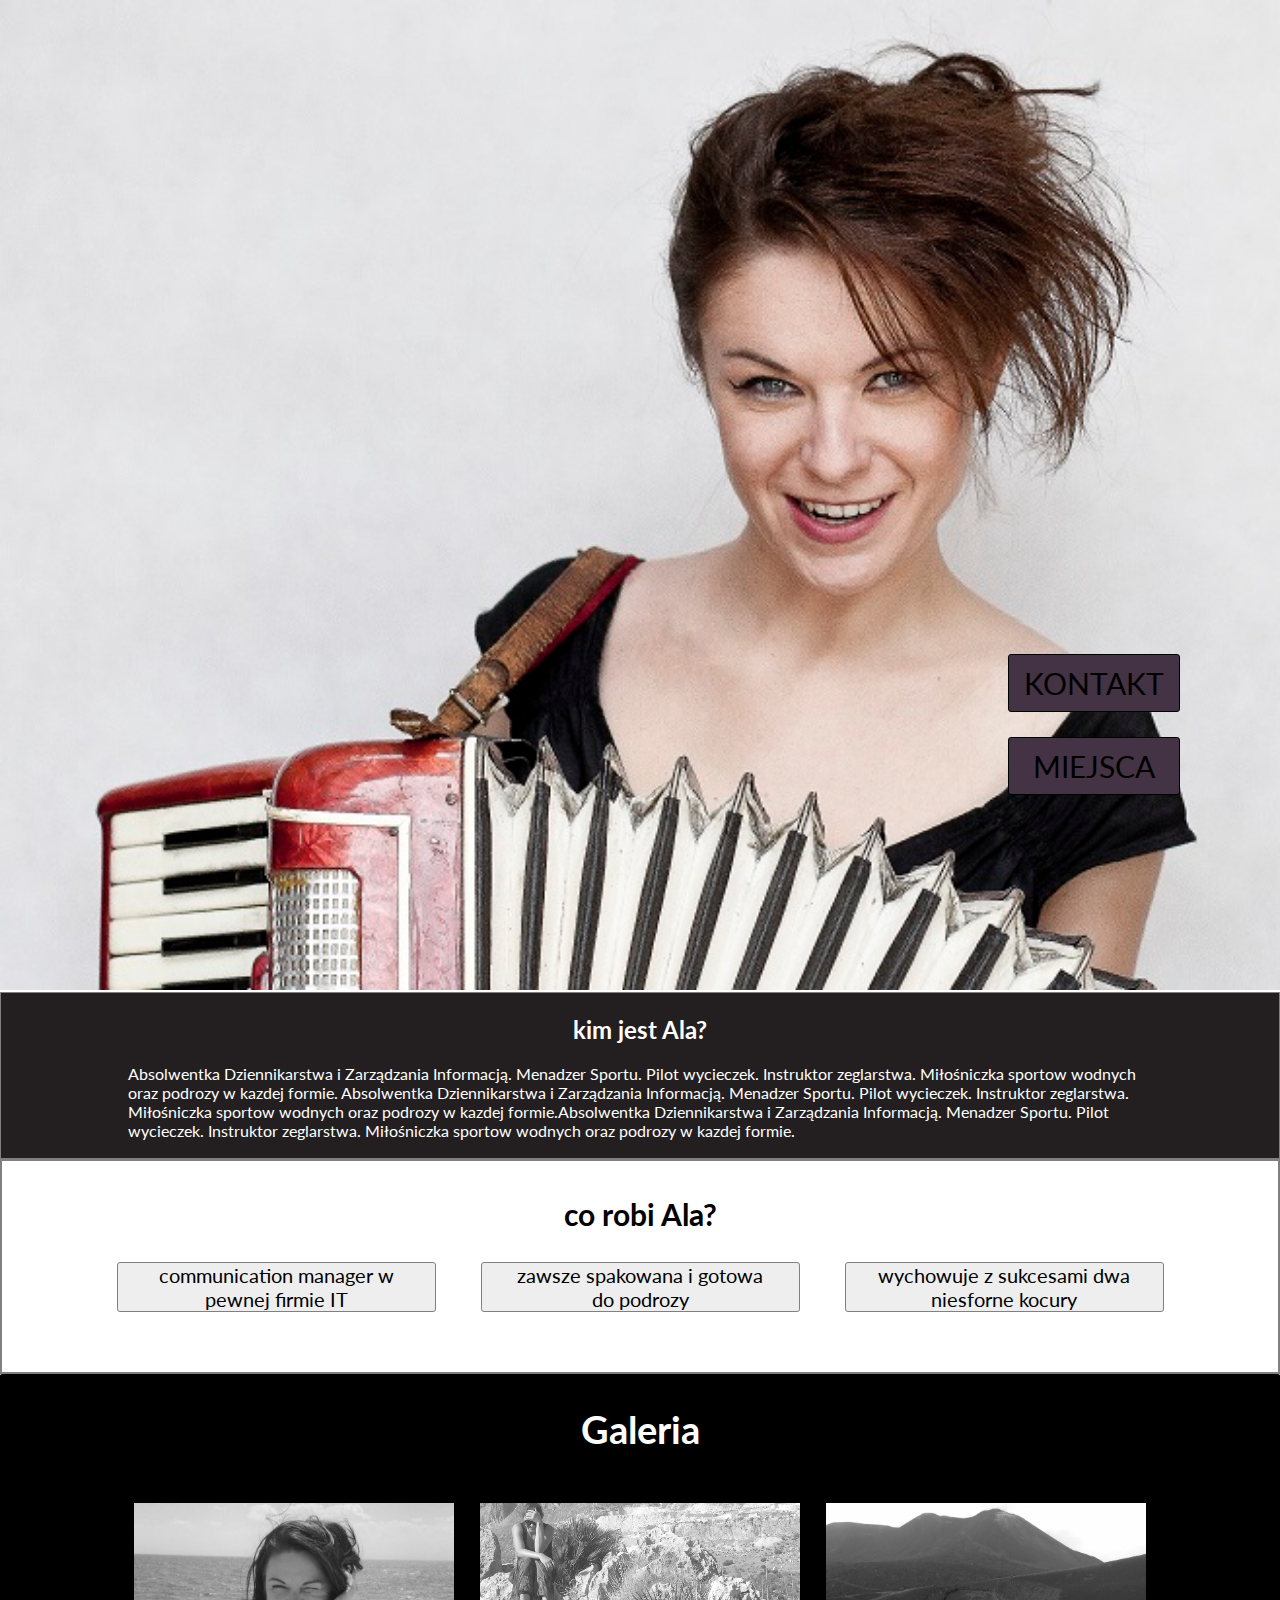
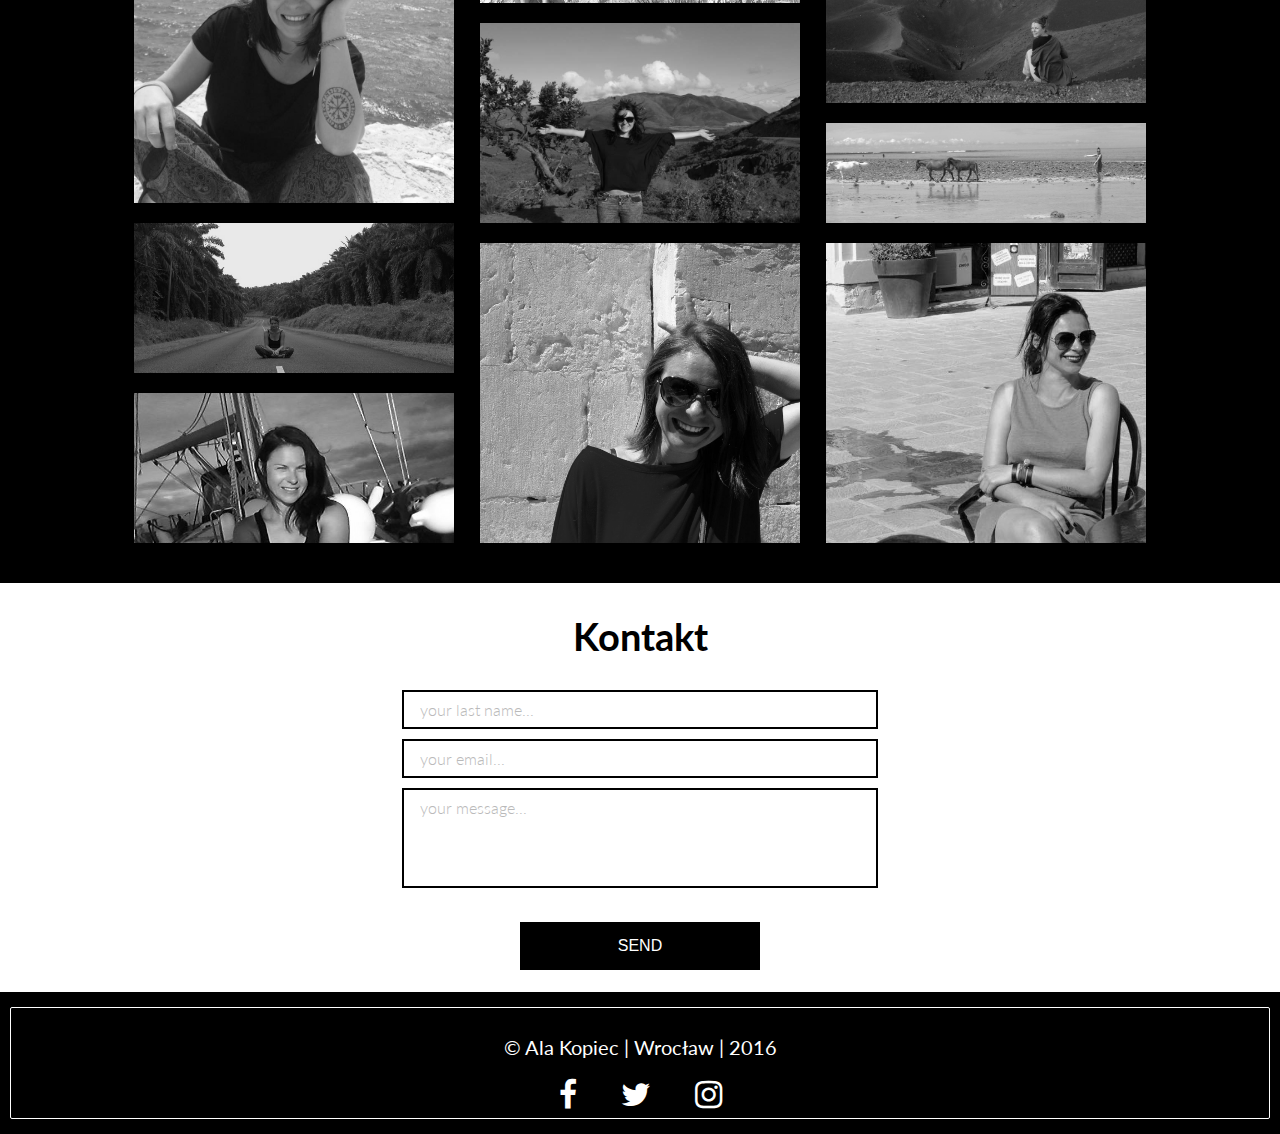
==== index.html @ 1ee64ff2 "Pierwszy commit" ====
<!doctype html>
<html>
  <head>
    <meta charset="utf-8" />
    <title>Mrukowisko</title>
    <link href="stylesheets/normalize.css" rel="stylesheet">
    <link href="https://maxcdn.bootstrapcdn.com/font-awesome/4.6.3/css/font-awesome.min.css" rel="stylesheet">
   <link href='https://fonts.googleapis.com/css?family=Lato' rel='stylesheet' type='text/css'>
    <link href="stylesheets/main.css" rel="stylesheet">
  </head>

  <body class="body">
      <!-- <p>Mrukowisko</p> -->

  <div class="buttons">
    <a href="#contact" class="header-button">KONTAKT</a>
    <a href="travel.html" class="header-button">MIEJSCA</a>
  </div>

<section class="hero"></section>
<section class="about" id="about">
      <div class="about__content">

        <h2 class="ala">kim jest Ala?</h2>

            <p>Absolwentka Dziennikarstwa i Zarządzania Informacją. Menadzer Sportu. Pilot wycieczek. Instruktor zeglarstwa. Miłośniczka sportow wodnych oraz podrozy w kazdej formie. Absolwentka Dziennikarstwa i Zarządzania Informacją. Menadzer Sportu. Pilot wycieczek. Instruktor zeglarstwa. Miłośniczka sportow wodnych oraz podrozy w kazdej formie.Absolwentka Dziennikarstwa i Zarządzania Informacją. Menadzer Sportu. Pilot wycieczek. Instruktor zeglarstwa. Miłośniczka sportow wodnych oraz podrozy w kazdej formie.</p>
      </div>
</section>

<section class="zalety" id="zalety">


          <h2>co robi Ala? </h2>

<div class="skills">

        <section class="skills__column">
        communication manager w pewnej firmie IT
        </section>

        <section class="skills__column">
        zawsze spakowana i gotowa do podrozy
        </section>

        <section class="skills__column">
        wychowuje z sukcesami dwa niesforne kocury
        </section>
  </div>
</section>

<section class="gallery" id="gallery">
  <h2 class="gallery__title">Galeria</h2>
  <div class="gallery__content">
    <div class="gallery__column">
          <div class="box-container">
            <div class="box box--1"></div>
          </div>
          <div class="box-container">
            <div class="box box--2"></div>
          </div>
          <div class="box-container">
            <div class="box box--3"></div>
      </div>
    </div>

    <div class="gallery__column">
      <div class="box-container">
        <div class="box box--4"></div>
      </div>
      <div class="box-container">
        <div class="box box--5"></div>
      </div>
      <div class="box-container">
        <div class="box box--6"></div>
      </div>
    </div>

    <div class="gallery__column">
        <div class="box-container">
          <div class="box box--7"></div>
        </div>
        <div class="box-container">
          <div class="box box--8"></div>
        </div>
        <div class="box-container">
          <div class="box box--9"></div>
        </div>
</div>
</section>

<section>
      <contact class="contact" id="contact">
        <h2>Kontakt</h2>
  <div>
      <input class="contact__input" type="text" name="lastName" placeholder="your last name..." />
      <input class="contact__input" type="email" name="email" placeholder="your email..." />
      <textarea class="contact__input contact__textarea" placeholder="your message..."></textarea>
      <button class="contact__button" type="submit">Send</button>
  </div>
</section>


<section>
      <footer class="footer">
        <div class="footer_border">
          <p class="footer__text">
            © Ala Kopiec | Wrocław | 2016
          </p>
          <a href="#facebook" class="contact__social-link">
            <i class="fa fa-facebook fa-2x contact__icon"></i>
          </a>
          <a href="#twitter" class="contact__social-link">
            <i class="fa fa-twitter fa-2x contact__icon"></i>
          </a>
          <a href="#instagram" class="contact__social-link">
            <i class="fa fa-instagram fa-2x contact__icon"></i>
          </a>
        </div>
      </footer>
</section>

</body>
</html>
---- stylesheets/main.css ----
.body {
  font-family: lato, sans-serif;
}

.hero {
  background-image: url("../images/ala111.jpg");
  background-repeat: no-repeat;
  height: 110vh;
  width: 100%;
  background-size: cover;
  border-radius: 5px solid black;
}

.buttons {
  position: absolute;
  bottom: 80px;
  right: 100px;
}

.header-button {
  padding: 10px;
  width: 150px;
  margin-bottom:25px;
  font-size: 30px;
  border-radius: 3px;
  display: block;
  background-color: #443344;
  color: black;
  text-decoration: none;
  text-align: center;
  border: 1px solid black;
}

.header-button:hover {
  background-color: #ba6a6d;
  border: solid 2px black;
}

.about {
  overflow: hidden;
  background-color: #231f20;
  border: 1px solid grey;
  margin-top: 2px;
}

.about__content {
  max-width: 1024px;
  min-height: 20px;
  margin-left: auto;
  margin-right: auto;
  padding: 2px 2px;
  font-size: 16px;
  font-family: 'Lato', sans-serif;
  color: white;
}

.skills__column {
  display: inline-block;
  vertical-align: top;
  padding-left: 25px;
  padding-right: 25px;
  width: 25%;
  text-align: center;
  box-sizing: border-box;
  margin-bottom: 25px;
  margin: 20px;
  margin-top: 5px;
  background-color: #eeeeee;
  border: grey 1px solid;
  border-radius: 3px;
  font-size: 20px;
  transition: transform 0.7s ease, color 1s ease;
}

.skills__column:hover {
  transform: rotate(36deg);
  background-color: #231f20;
  color: white;
}

.zalety {
  text-align: center;
  font-size: 20px;
  color: black;
  padding-top: 10px;
  border: grey 2px solid;
  font-family: 'Lato', sans-serif;
  padding-bottom: 40px;
}

.footer {
  padding: 15px 0;
  text-align: center;
  background-color: black;
  margin-top: 2px;
}

.footer_border {
  border: 1px solid white;
  border-radius: 2px;
  margin: 0 10px;
  padding: 7px;
}
.footer__text {
  color: #ffffff;
  font-size: 20px;
  font-family: lato;
}
.contact__social-link {
  text-decoration: none;
}
.contact {
  text-align: center;
  font-style: lato;
  font-size: 25px;
}

.contact__social-link:nth-of-type(2) {
  margin: 0 40px;
}
.contact__icon {
  color: white;
}

.contact__input {
  display: block;
  align: center;
  padding: 8px 16px;
  width: 440px;
  color: grey;
  background: transparent;
  border: 2px solid black;
  font-family: lato;
  font-size: 16px;
  font-weight: 300;
  margin: 10px auto;
}

.contact__input:focus {
  outline: none;
}
.contact__textarea {
  min-height: 80px;
  resize: none;
}

.contact__button {
  margin-top: 24px;
  padding: 12px 16px;
  width: 240px;
  color: white;
  background: black;
  border: 3px solid black;
  font-family: arial;
  font-size: 16px;
  font-weight: 400;
  text-transform: uppercase;
  cursor: pointer;
  transition: all 0.25s ease;
  margin-bottom: 20px;
}

.contact__button:hover {
  color: #81cde7;
  background-color: #b0a8a8;
  border-color: #black;
}

.ala { text-align: center; }

.trav {
  background-color: #eeeeee;
  border: solid 3px black;
  border-radius: 3px;
  height: 100px;
  margin-left: auto;
  margin-right: auto;
  padding: 2px 2px;
}

.trav__content {
  margin-left: 40px;
  font-size: 20px;
}
.gallery{
  border-top: 2px solid black;
  background-color: black;
  color:white;
  font-size: 25px;
  font-family: lato;
  border-radius: 2px;
  text-align: center;
}
.gallery__content {
  width: 100%;
  background-color: black;
  padding: 10px 0;
}

.gallery__column {
  display: inline-block;
  vertical-align: top;
  width: 25%;
  padding: 10px;
}

.box-container {
  margin-bottom: 20px;
  overflow: hidden;
}

.box {
  width: 360px;
  background-size: cover;
  background-position: center center;
  background-repeat: no-repeat;
  filter: grayscale(100%);
  -webkit-filter: grayscale(100%);
  -moz-filter: grayscale(100%);
  transform: translate3d(-40px, 0, 0);
}

.box:hover {
  -webkit-filter: grayscale(0);
  -moz-filter: grayscale(0);
  filter: grayscale(0);
  transform: translate3d(0, 0, 0);
}

.box--1 {
  background-image: url("../images/1.jpg");
  height: 300px;
}

.box--2 {
  background-image: url("../images/2.jpg");
  height: 150px;
}

.box--3 {
  background-image: url("../images/3.jpg");
  height: 150px;
}

.box--4 {
  background-image: url("../images/4.jpg");
  height: 100px;
}

.box--5 {
  background-image: url("../images/5.jpg");
  height: 200px;
}

.box--6 {
  background-image: url("../images/6.jpg");
  height: 300px;
}

.box--7 {
  background-image: url("../images/7.jpg");
  height: 200px;
}

.box--8 {
  background-image: url("../images/8.jpg");
  height: 100px;
}

.box--9 {
  background-image: url("../images/9.jpg");
  height: 300px;
}
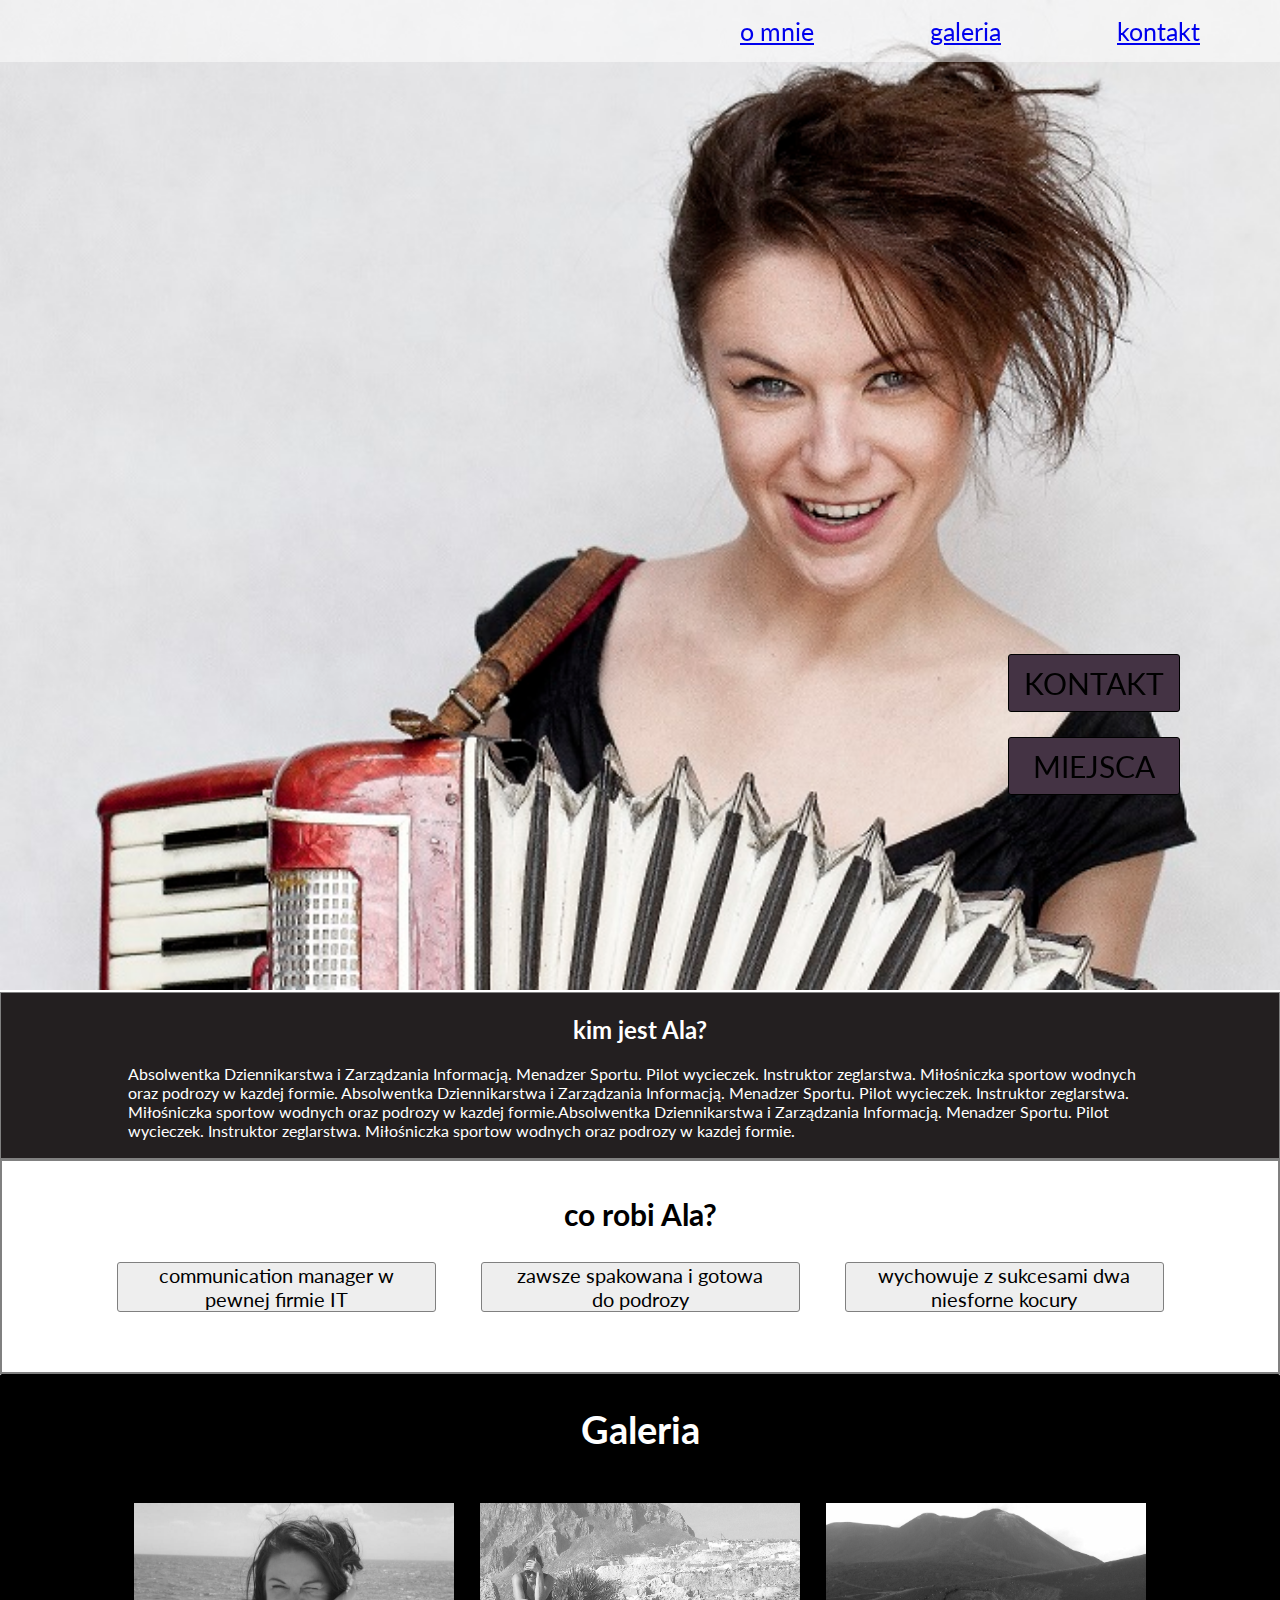
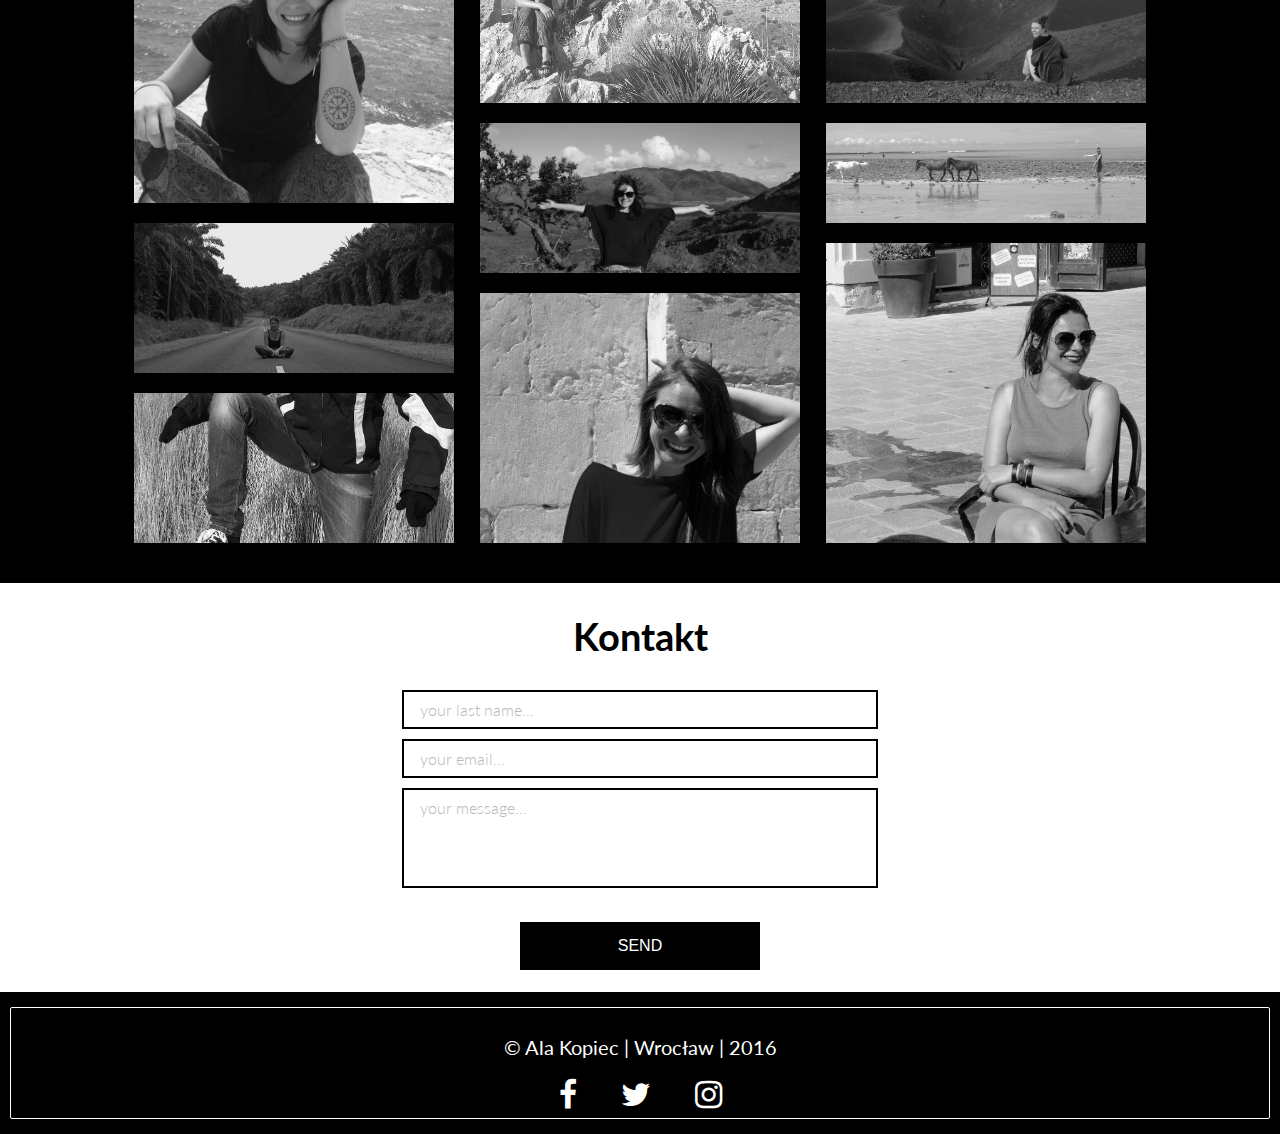
==== commit 124297ea: "olas" ====
--- a/index.html
+++ b/index.html
@@ -10,11 +10,21 @@
   </head>
 
   <body class="body">
-      <!-- <p>Mrukowisko</p> -->
 
-  <div class="buttons">
-    <a href="#contact" class="header-button">KONTAKT</a>
-    <a href="travel.html" class="header-button">MIEJSCA</a>
+    <header>
+     <nav class="header">
+       <ul id="menu">
+         <li> <a href="#about">o mnie</a> </li>
+         <li> <a href="#gallery">galeria</a> </li>
+         <li> <a href="#contact">kontakt</a> </li>
+       </ul>
+     </nav>
+    </header>
+    <!-- <p>Mrukowisko</p> -->
+
+  <div class="buttons"> <id="button">
+    <a href="#contact" class="button">KONTAKT</a>
+    <a href="travel.html" class="button">MIEJSCA</a>
   </div>
 
 <section class="hero"></section>
--- a/stylesheets/main.css
+++ b/stylesheets/main.css
@@ -11,13 +11,39 @@
   border-radius: 5px solid black;
 }
 
+.header {
+  position: fixed;
+  width: 100%;
+  background-color: rgba(255, 255, 255, 0.5);
+  top: 0;
+  text-align: right;
+  list-style-type: none;
+  padding-right: 50px;
+}
+
+  #menu > li {
+  display: inline;
+  list-style-type: none;
+  color: grey;
+  font-size: 25px;
+  padding: 30px;
+  margin-right: 50px;
+  text-decoration: none;
+}
+
+  #menu > li > a:hover {
+    color: black;
+    font-size: 20px;
+  }
+
+
 .buttons {
   position: absolute;
   bottom: 80px;
   right: 100px;
 }
 
-.header-button {
+.button {
   padding: 10px;
   width: 150px;
   margin-bottom:25px;
@@ -31,7 +57,7 @@
   border: 1px solid black;
 }
 
-.header-button:hover {
+.button:hover {
   background-color: #ba6a6d;
   border: solid 2px black;
 }
@@ -73,7 +99,8 @@
 }
 
 .skills__column:hover {
-  transform: rotate(36deg);
+  transform: skewY(10deg) translateY(50px);
+  transform-origin: bottom left;
   background-color: #231f20;
   color: white;
 }
@@ -168,20 +195,7 @@
 
 .ala { text-align: center; }
 
-.trav {
-  background-color: #eeeeee;
-  border: solid 3px black;
-  border-radius: 3px;
-  height: 100px;
-  margin-left: auto;
-  margin-right: auto;
-  padding: 2px 2px;
-}
-
-.trav__content {
-  margin-left: 40px;
-  font-size: 20px;
-}
+
 .gallery{
   border-top: 2px solid black;
   background-color: black;
@@ -238,23 +252,23 @@
 }
 
 .box--3 {
-  background-image: url("../images/3.jpg");
+  background-image: url("../images/10.jpg");
   height: 150px;
 }
 
 .box--4 {
   background-image: url("../images/4.jpg");
-  height: 100px;
+  height: 200px;
 }
 
 .box--5 {
   background-image: url("../images/5.jpg");
-  height: 200px;
+  height: 150px;
 }
 
 .box--6 {
   background-image: url("../images/6.jpg");
-  height: 300px;
+  height: 250px;
 }
 
 .box--7 {
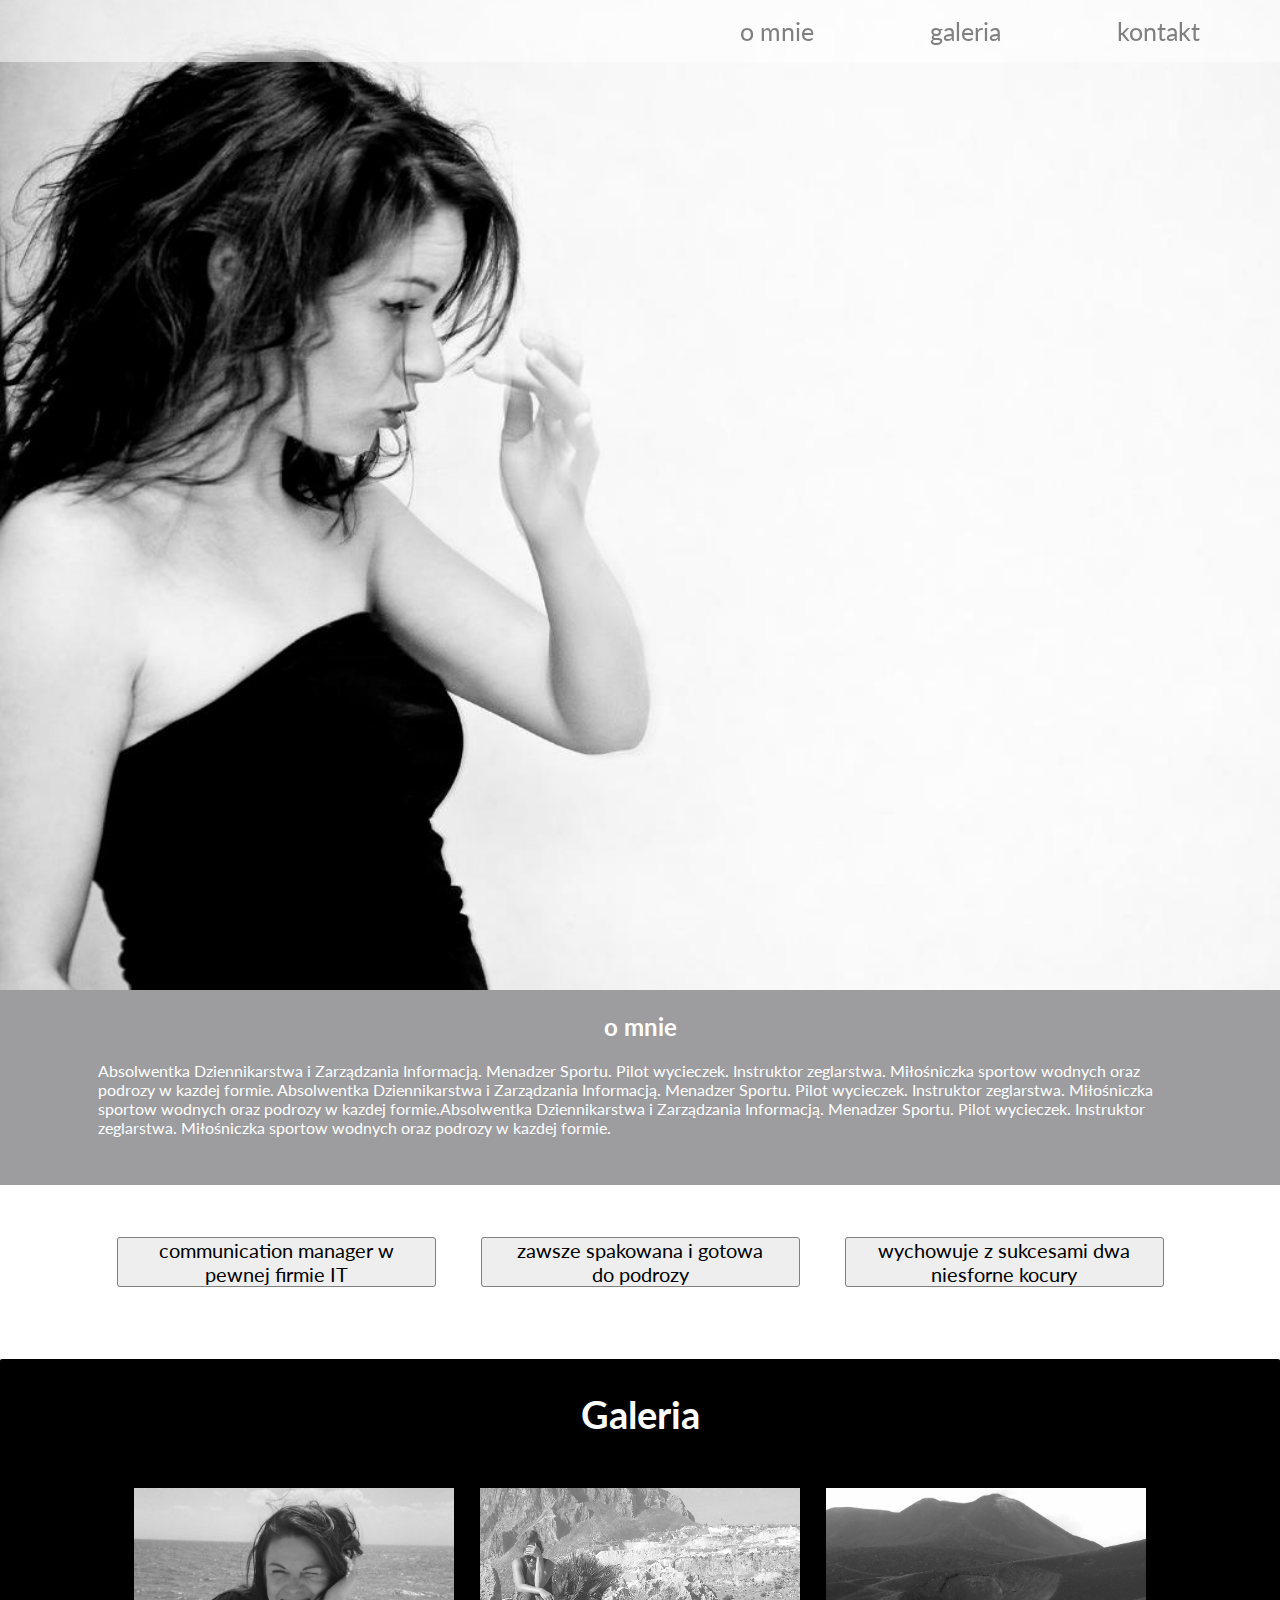
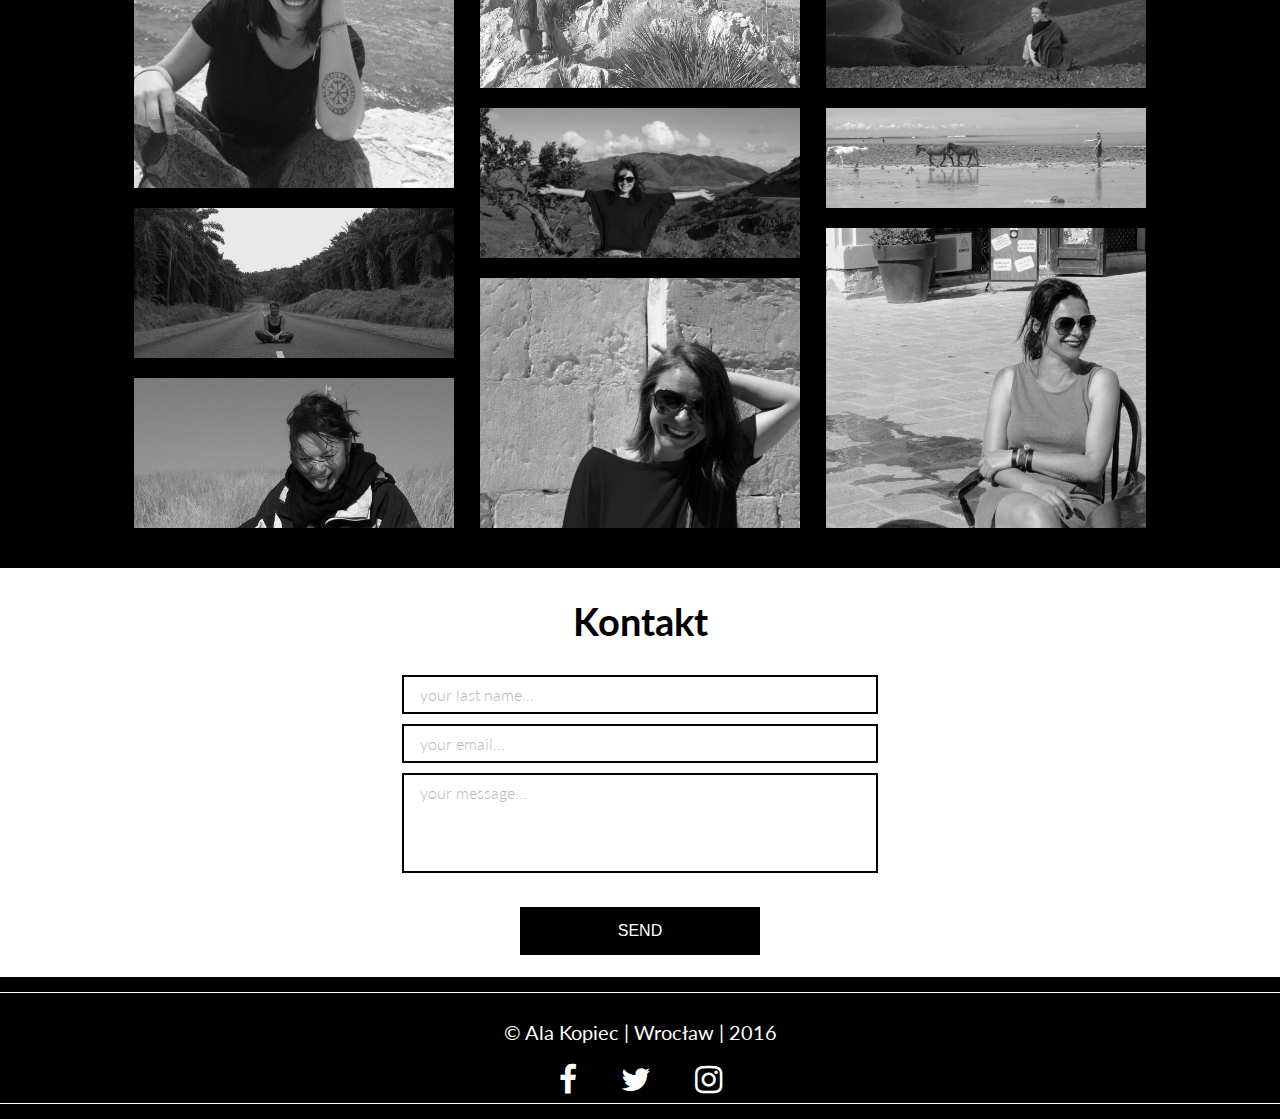
==== commit ee9f21dd: "prace" ====
--- a/index.html
+++ b/index.html
@@ -2,7 +2,7 @@
 <html>
   <head>
     <meta charset="utf-8" />
-    <title>Mrukowisko</title>
+    <title>Mrukowiskoo</title>
     <link href="stylesheets/normalize.css" rel="stylesheet">
     <link href="https://maxcdn.bootstrapcdn.com/font-awesome/4.6.3/css/font-awesome.min.css" rel="stylesheet">
    <link href='https://fonts.googleapis.com/css?family=Lato' rel='stylesheet' type='text/css'>
@@ -31,7 +31,7 @@
 <section class="about" id="about">
       <div class="about__content">
 
-        <h2 class="ala">kim jest Ala?</h2>
+        <h2 class="ala">o mnie</h2>
 
             <p>Absolwentka Dziennikarstwa i Zarządzania Informacją. Menadzer Sportu. Pilot wycieczek. Instruktor zeglarstwa. Miłośniczka sportow wodnych oraz podrozy w kazdej formie. Absolwentka Dziennikarstwa i Zarządzania Informacją. Menadzer Sportu. Pilot wycieczek. Instruktor zeglarstwa. Miłośniczka sportow wodnych oraz podrozy w kazdej formie.Absolwentka Dziennikarstwa i Zarządzania Informacją. Menadzer Sportu. Pilot wycieczek. Instruktor zeglarstwa. Miłośniczka sportow wodnych oraz podrozy w kazdej formie.</p>
       </div>
@@ -40,7 +40,7 @@
 <section class="zalety" id="zalety">
 
 
-          <h2>co robi Ala? </h2>
+          <h2></h2>
 
 <div class="skills">
 
--- a/stylesheets/main.css
+++ b/stylesheets/main.css
@@ -3,12 +3,12 @@
 }
 
 .hero {
-  background-image: url("../images/ala111.jpg");
+  background-image: url("../images/cover ala.jpg");
   background-repeat: no-repeat;
   height: 110vh;
   width: 100%;
   background-size: cover;
-  border-radius: 5px solid black;
+  overflow: hidden;
 }
 
 .header {
@@ -24,23 +24,26 @@
   #menu > li {
   display: inline;
   list-style-type: none;
-  color: grey;
   font-size: 25px;
   padding: 30px;
   margin-right: 50px;
+}
+
+  a:link {
   text-decoration: none;
-}
-
-  #menu > li > a:hover {
+  color: grey;
+}
+
+  a:hover {
     color: black;
-    font-size: 20px;
+    text-decoration: none;
   }
-
 
 .buttons {
   position: absolute;
   bottom: 80px;
   right: 100px;
+  display: none;
 }
 
 .button {
@@ -64,13 +67,13 @@
 
 .about {
   overflow: hidden;
-  background-color: #231f20;
-  border: 1px solid grey;
-  margin-top: 2px;
+  background-color: #9d9d9f;
+  overflow: hidden;
+  padding-bottom: 30px;
 }
 
 .about__content {
-  max-width: 1024px;
+  max-width: 1084px;
   min-height: 20px;
   margin-left: auto;
   margin-right: auto;
@@ -99,7 +102,7 @@
 }
 
 .skills__column:hover {
-  transform: skewY(10deg) translateY(50px);
+  transform: skewY(3deg) translateY(3px);
   transform-origin: bottom left;
   background-color: #231f20;
   color: white;
@@ -109,10 +112,10 @@
   text-align: center;
   font-size: 20px;
   color: black;
-  padding-top: 10px;
-  border: grey 2px solid;
+  padding-top: 20px;
+  border: white 2px solid;
   font-family: 'Lato', sans-serif;
-  padding-bottom: 40px;
+  padding-bottom: 50px;
 }
 
 .footer {
@@ -123,9 +126,9 @@
 }
 
 .footer_border {
-  border: 1px solid white;
-  border-radius: 2px;
-  margin: 0 10px;
+  border-top: 1px solid white;
+  border-bottom: 1px solid white;
+  margin: 0 0;
   padding: 7px;
 }
 .footer__text {
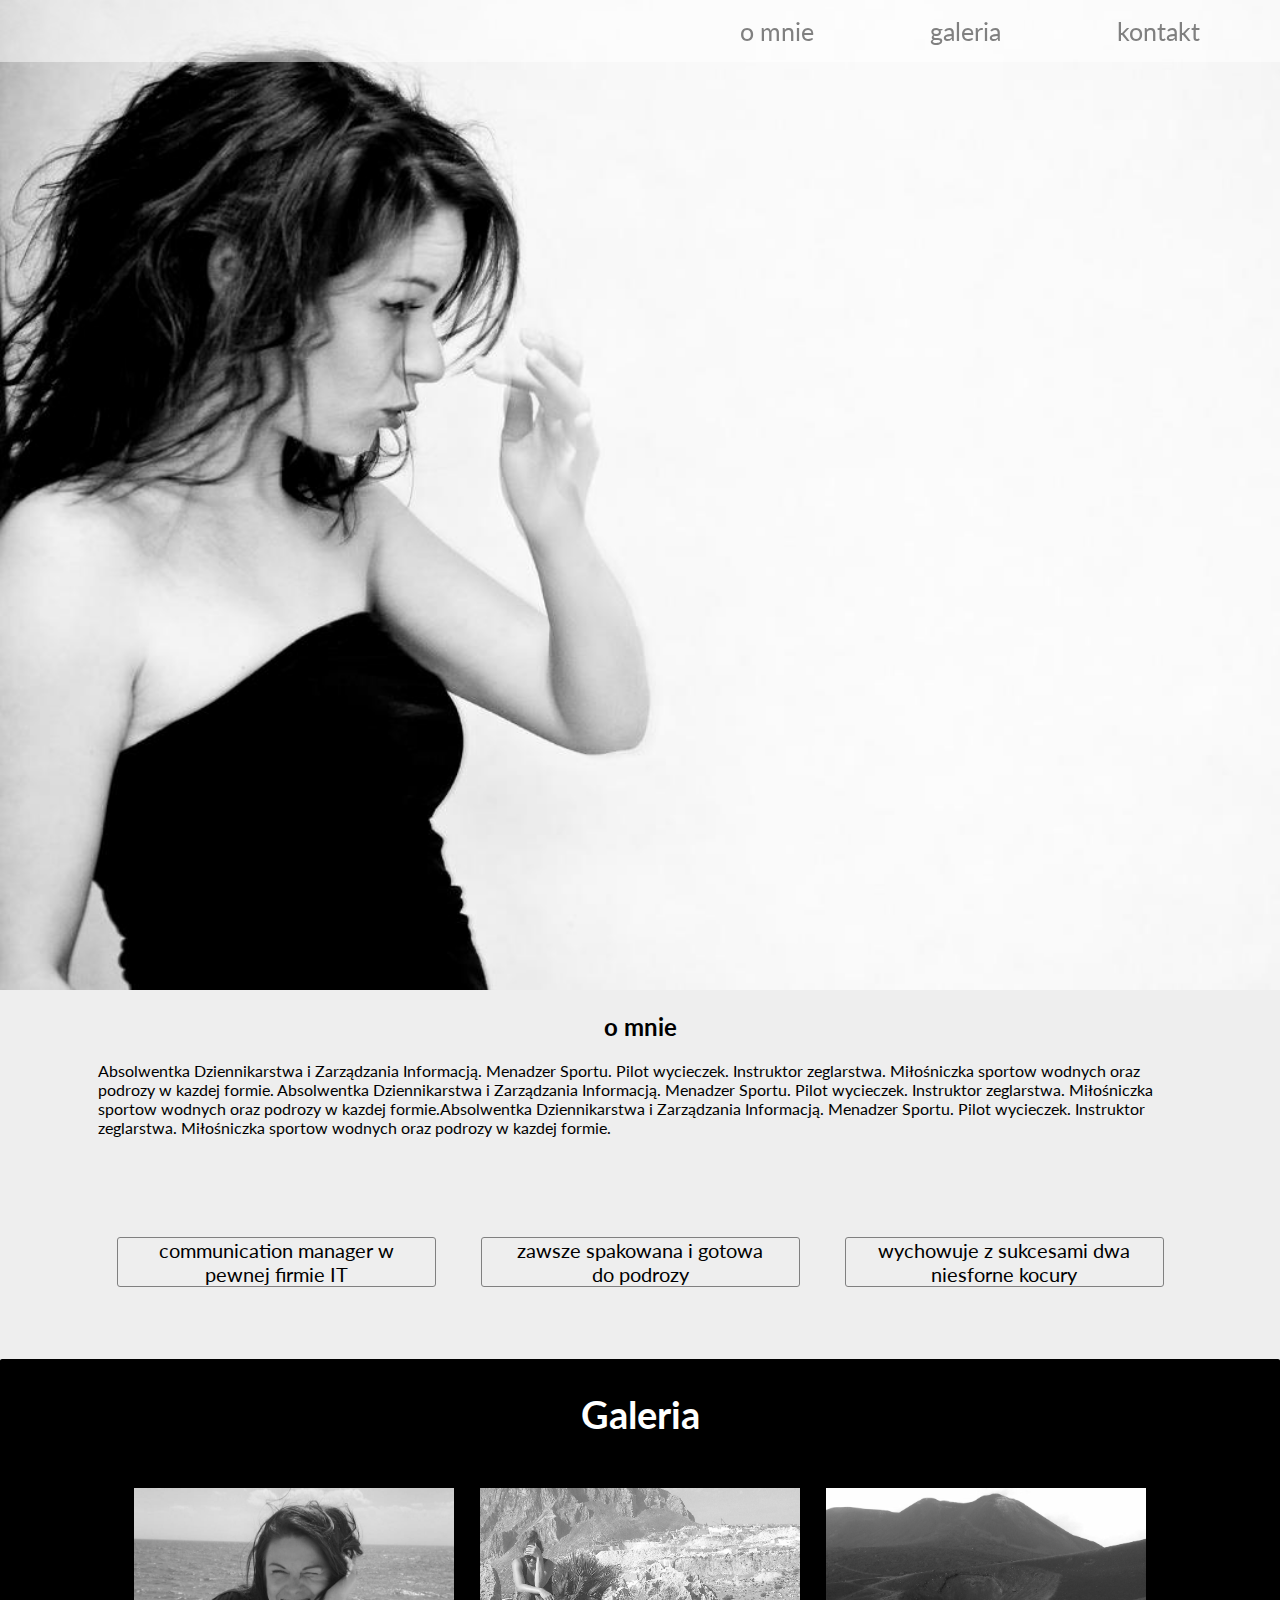
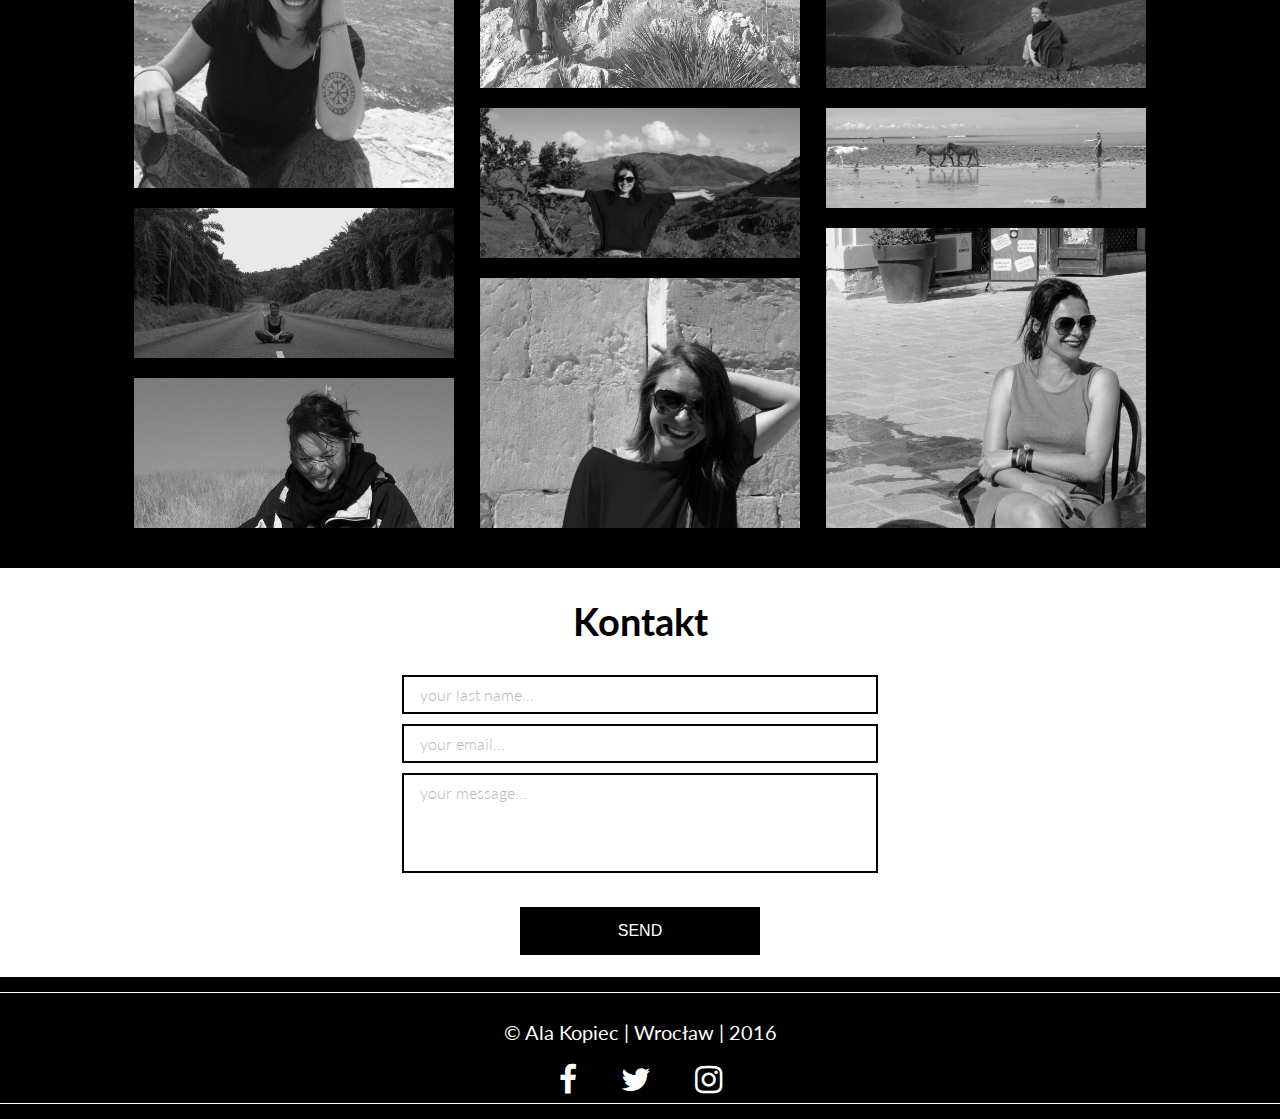
==== commit 0a7a318b: "accordion" ====
--- a/index.html
+++ b/index.html
@@ -2,7 +2,7 @@
 <html>
   <head>
     <meta charset="utf-8" />
-    <title>Mrukowiskoo</title>
+    <title>Ala Kopiec</title>
     <link href="stylesheets/normalize.css" rel="stylesheet">
     <link href="https://maxcdn.bootstrapcdn.com/font-awesome/4.6.3/css/font-awesome.min.css" rel="stylesheet">
    <link href='https://fonts.googleapis.com/css?family=Lato' rel='stylesheet' type='text/css'>
--- a/stylesheets/main.css
+++ b/stylesheets/main.css
@@ -67,7 +67,7 @@
 
 .about {
   overflow: hidden;
-  background-color: #9d9d9f;
+  background-color: #eeeeee;
   overflow: hidden;
   padding-bottom: 30px;
 }
@@ -80,7 +80,7 @@
   padding: 2px 2px;
   font-size: 16px;
   font-family: 'Lato', sans-serif;
-  color: white;
+  color: black;
 }
 
 .skills__column {
@@ -109,11 +109,12 @@
 }
 
 .zalety {
+  background-color: #eeeeee;
   text-align: center;
   font-size: 20px;
   color: black;
   padding-top: 20px;
-  border: white 2px solid;
+  border: #eeeeee 2px solid;
   font-family: 'Lato', sans-serif;
   padding-bottom: 50px;
 }
@@ -191,9 +192,9 @@
 }
 
 .contact__button:hover {
-  color: #81cde7;
+  color: black;
   background-color: #b0a8a8;
-  border-color: #black;
+  border-color: 1px solid black;
 }
 
 .ala { text-align: center; }
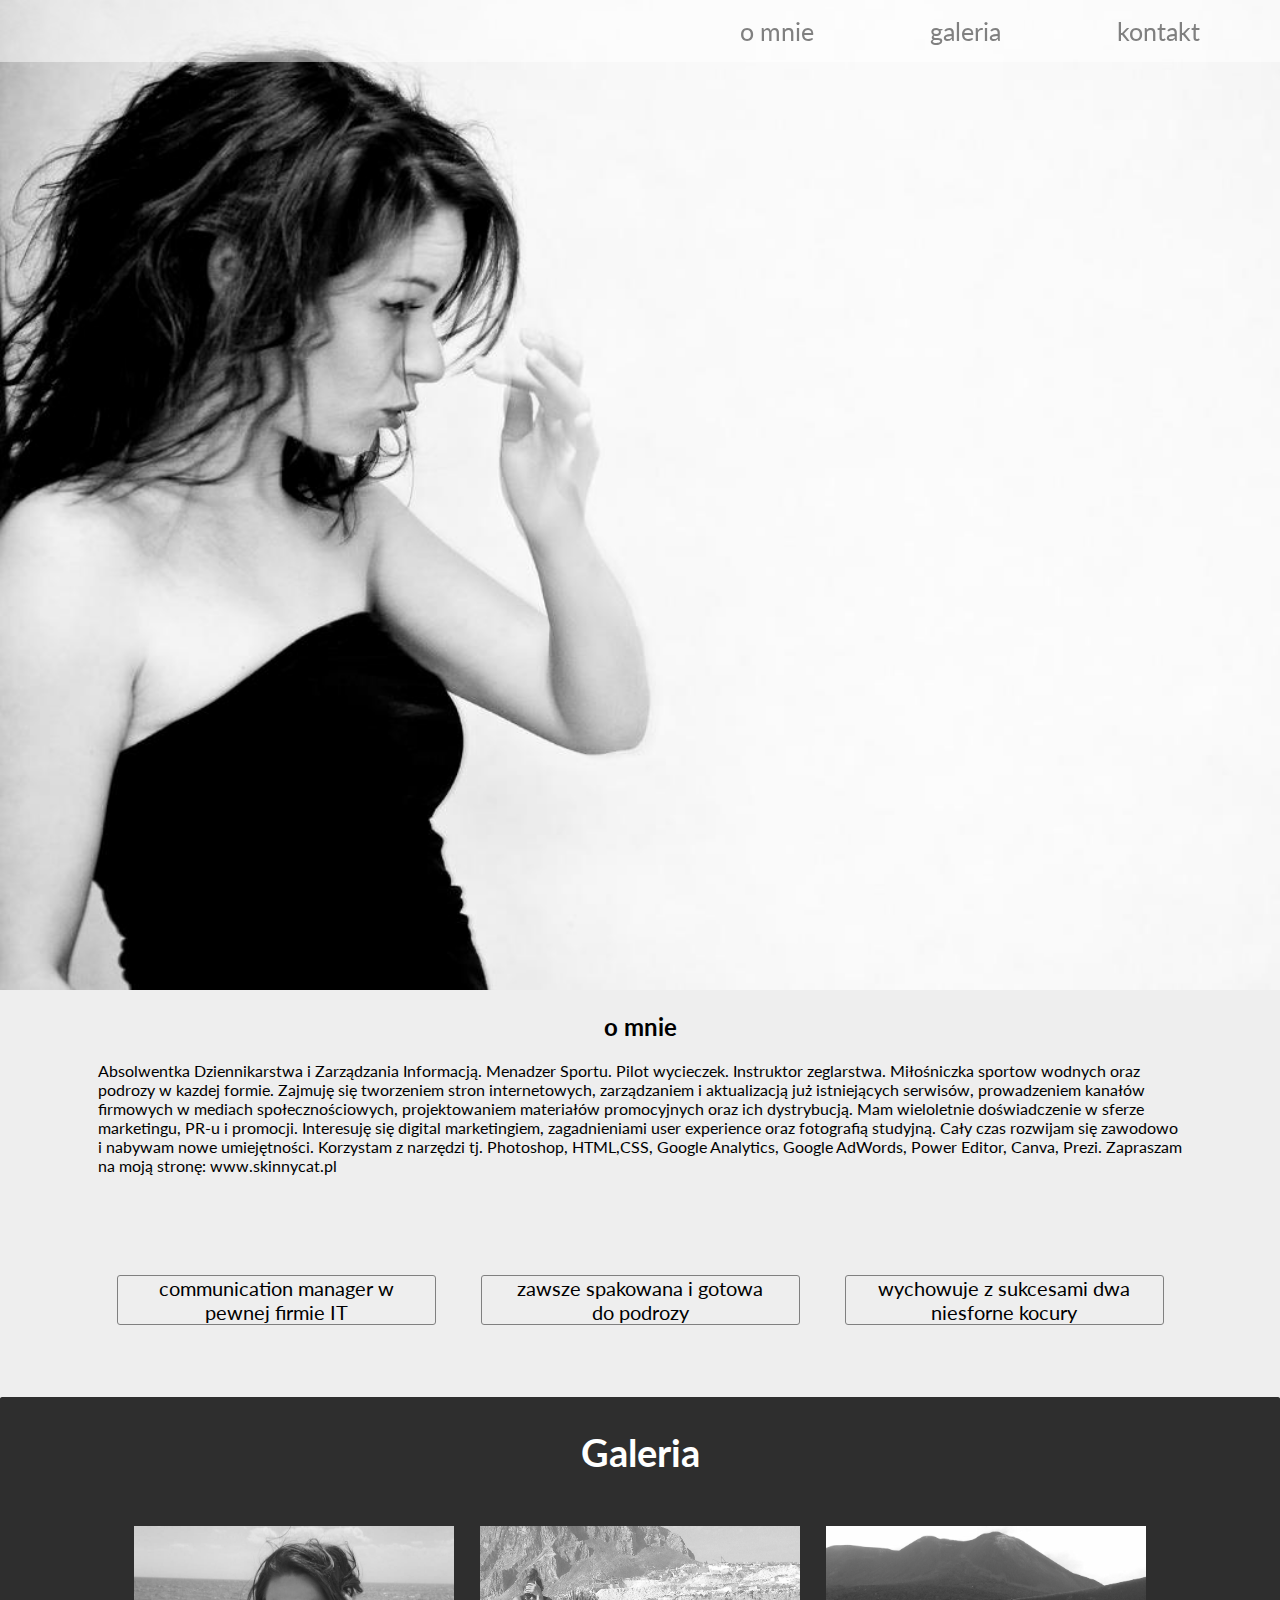
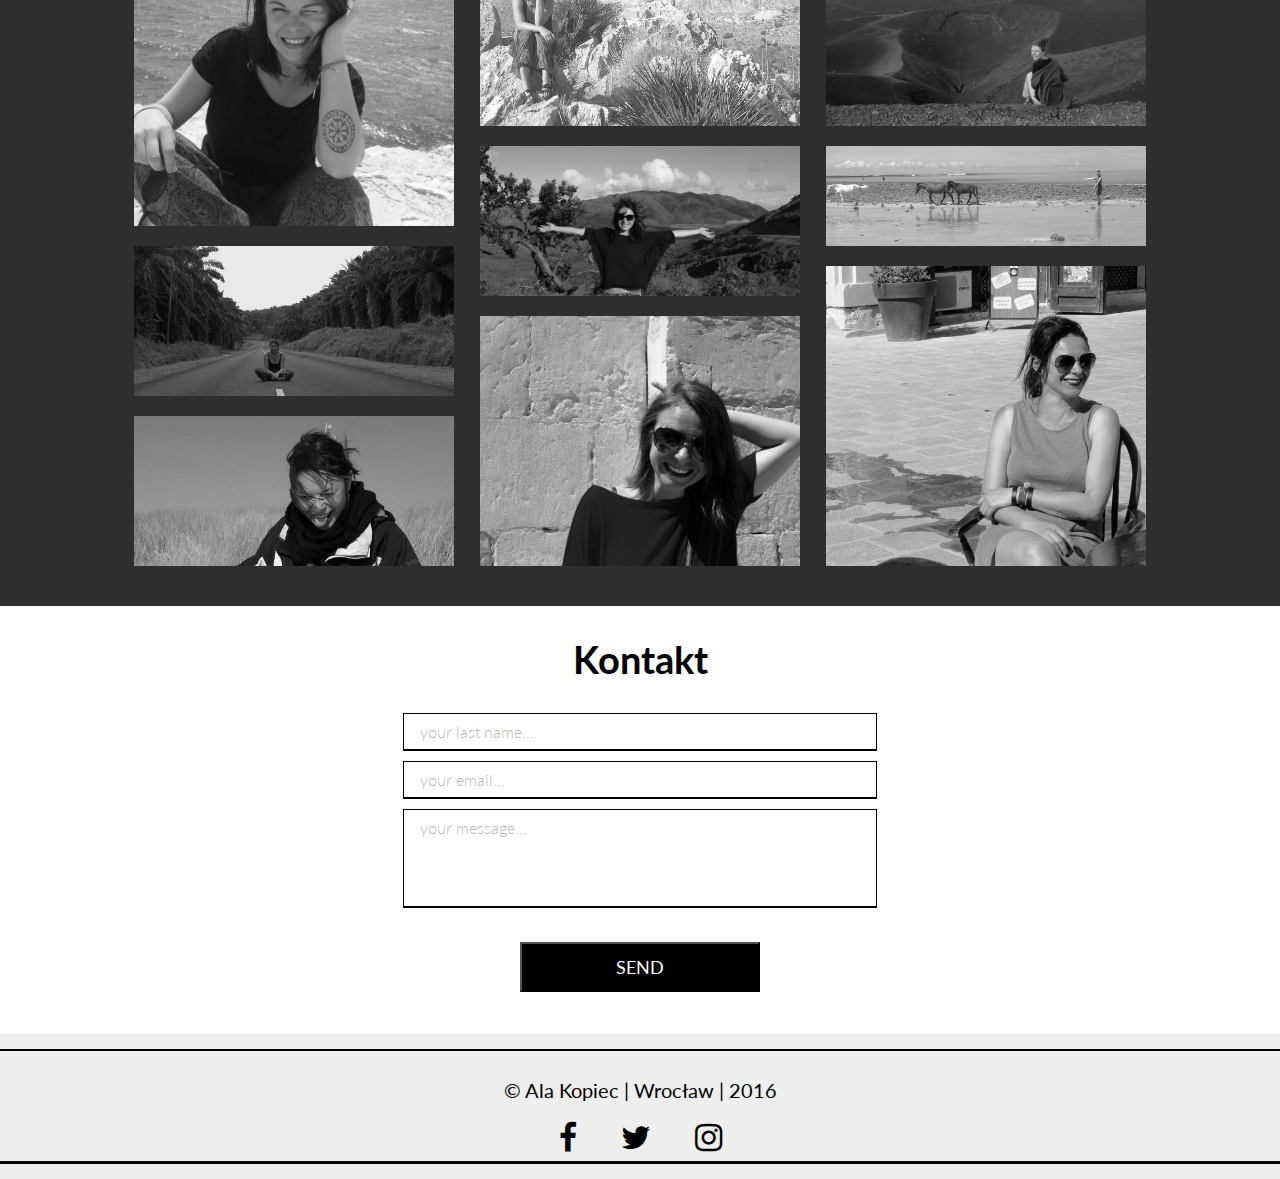
==== commit 561c78f1: "tekst o mnie" ====
--- a/index.html
+++ b/index.html
@@ -33,7 +33,13 @@
 
         <h2 class="ala">o mnie</h2>
 
-            <p>Absolwentka Dziennikarstwa i Zarządzania Informacją. Menadzer Sportu. Pilot wycieczek. Instruktor zeglarstwa. Miłośniczka sportow wodnych oraz podrozy w kazdej formie. Absolwentka Dziennikarstwa i Zarządzania Informacją. Menadzer Sportu. Pilot wycieczek. Instruktor zeglarstwa. Miłośniczka sportow wodnych oraz podrozy w kazdej formie.Absolwentka Dziennikarstwa i Zarządzania Informacją. Menadzer Sportu. Pilot wycieczek. Instruktor zeglarstwa. Miłośniczka sportow wodnych oraz podrozy w kazdej formie.</p>
+            <p>Absolwentka Dziennikarstwa i Zarządzania Informacją. Menadzer Sportu. Pilot wycieczek. Instruktor zeglarstwa. Miłośniczka sportow wodnych oraz podrozy w kazdej formie.
+              Zajmuję się tworzeniem stron internetowych, zarządzaniem i aktualizacją już istniejących serwisów, prowadzeniem kanałów firmowych w mediach społecznościowych, projektowaniem materiałów promocyjnych oraz ich dystrybucją.
+Mam wieloletnie doświadczenie w sferze marketingu, PR-u i promocji.
+Interesuję się digital marketingiem, zagadnieniami user experience oraz fotografią studyjną.
+Cały czas rozwijam się zawodowo i nabywam nowe umiejętności. Korzystam z narzędzi tj. Photoshop, HTML,CSS, Google Analytics, Google AdWords, Power Editor, Canva, Prezi.
+Zapraszam na moją stronę:  www.skinnycat.pl
+</p>
       </div>
 </section>
 
--- a/stylesheets/main.css
+++ b/stylesheets/main.css
@@ -122,18 +122,18 @@
 .footer {
   padding: 15px 0;
   text-align: center;
-  background-color: black;
+  background-color: #eeeeee;
   margin-top: 2px;
 }
 
 .footer_border {
-  border-top: 1px solid white;
-  border-bottom: 1px solid white;
+  border-top: 2px solid black;
+  border-bottom: 3px solid black;
   margin: 0 0;
   padding: 7px;
 }
 .footer__text {
-  color: #ffffff;
+  color: black;
   font-size: 20px;
   font-family: lato;
 }
@@ -150,7 +150,7 @@
   margin: 0 40px;
 }
 .contact__icon {
-  color: white;
+  color: black;
 }
 
 .contact__input {
@@ -160,7 +160,8 @@
   width: 440px;
   color: grey;
   background: transparent;
-  border: 2px solid black;
+  border: 1px solid black;
+  border-bottom: 2px solid black;
   font-family: lato;
   font-size: 16px;
   font-weight: 300;
@@ -177,32 +178,30 @@
 
 .contact__button {
   margin-top: 24px;
-  padding: 12px 16px;
+  padding: 12px 20px;
   width: 240px;
   color: white;
   background: black;
-  border: 3px solid black;
-  font-family: arial;
-  font-size: 16px;
+  font-family: sans-serif 'lato';
+  font-size: 18px;
   font-weight: 400;
   text-transform: uppercase;
   cursor: pointer;
   transition: all 0.25s ease;
-  margin-bottom: 20px;
+  margin-bottom: 40px;
 }
 
 .contact__button:hover {
   color: black;
-  background-color: #b0a8a8;
-  border-color: 1px solid black;
+  background-color: white;
 }
 
 .ala { text-align: center; }
 
 
 .gallery{
-  border-top: 2px solid black;
-  background-color: black;
+  border-top: 2px solid #2e2e2e;
+  background-color: #2e2e2e;
   color:white;
   font-size: 25px;
   font-family: lato;
@@ -211,7 +210,7 @@
 }
 .gallery__content {
   width: 100%;
-  background-color: black;
+  background-color: #2e2e2e;
   padding: 10px 0;
 }
 
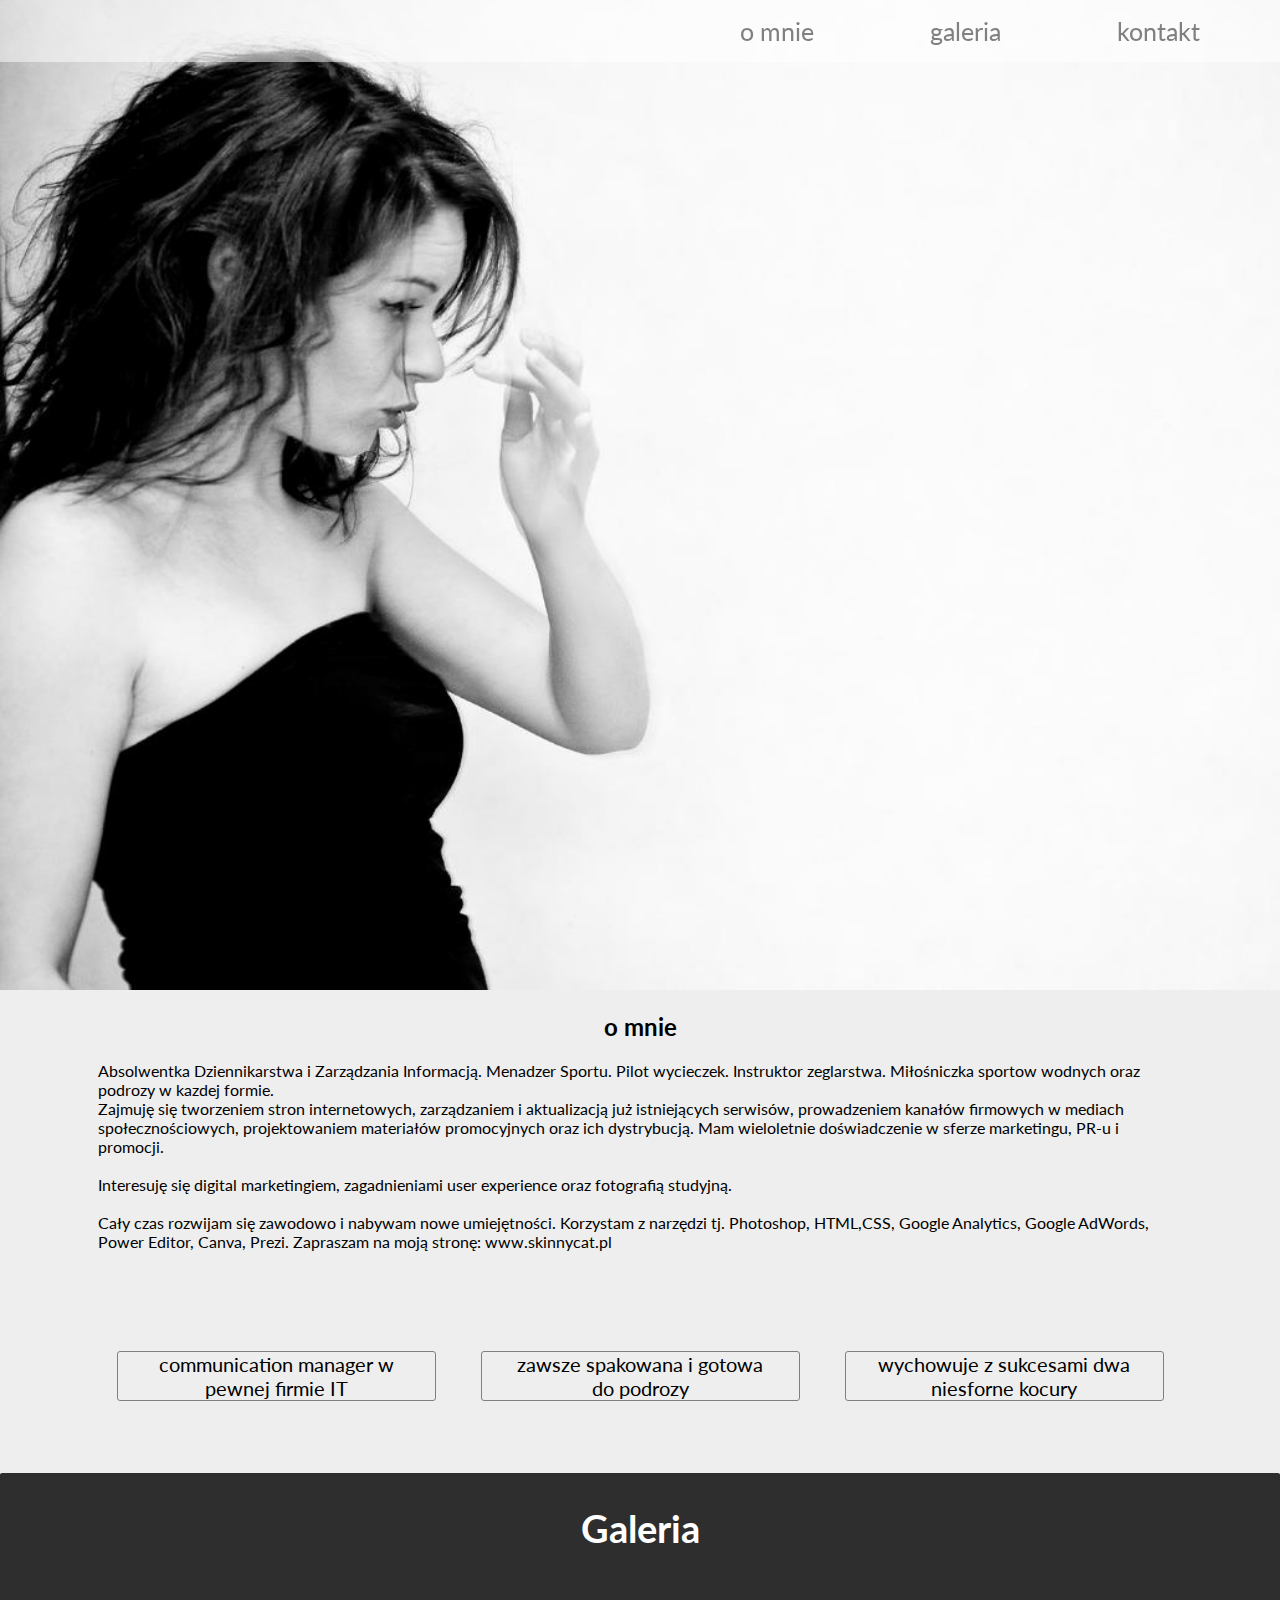
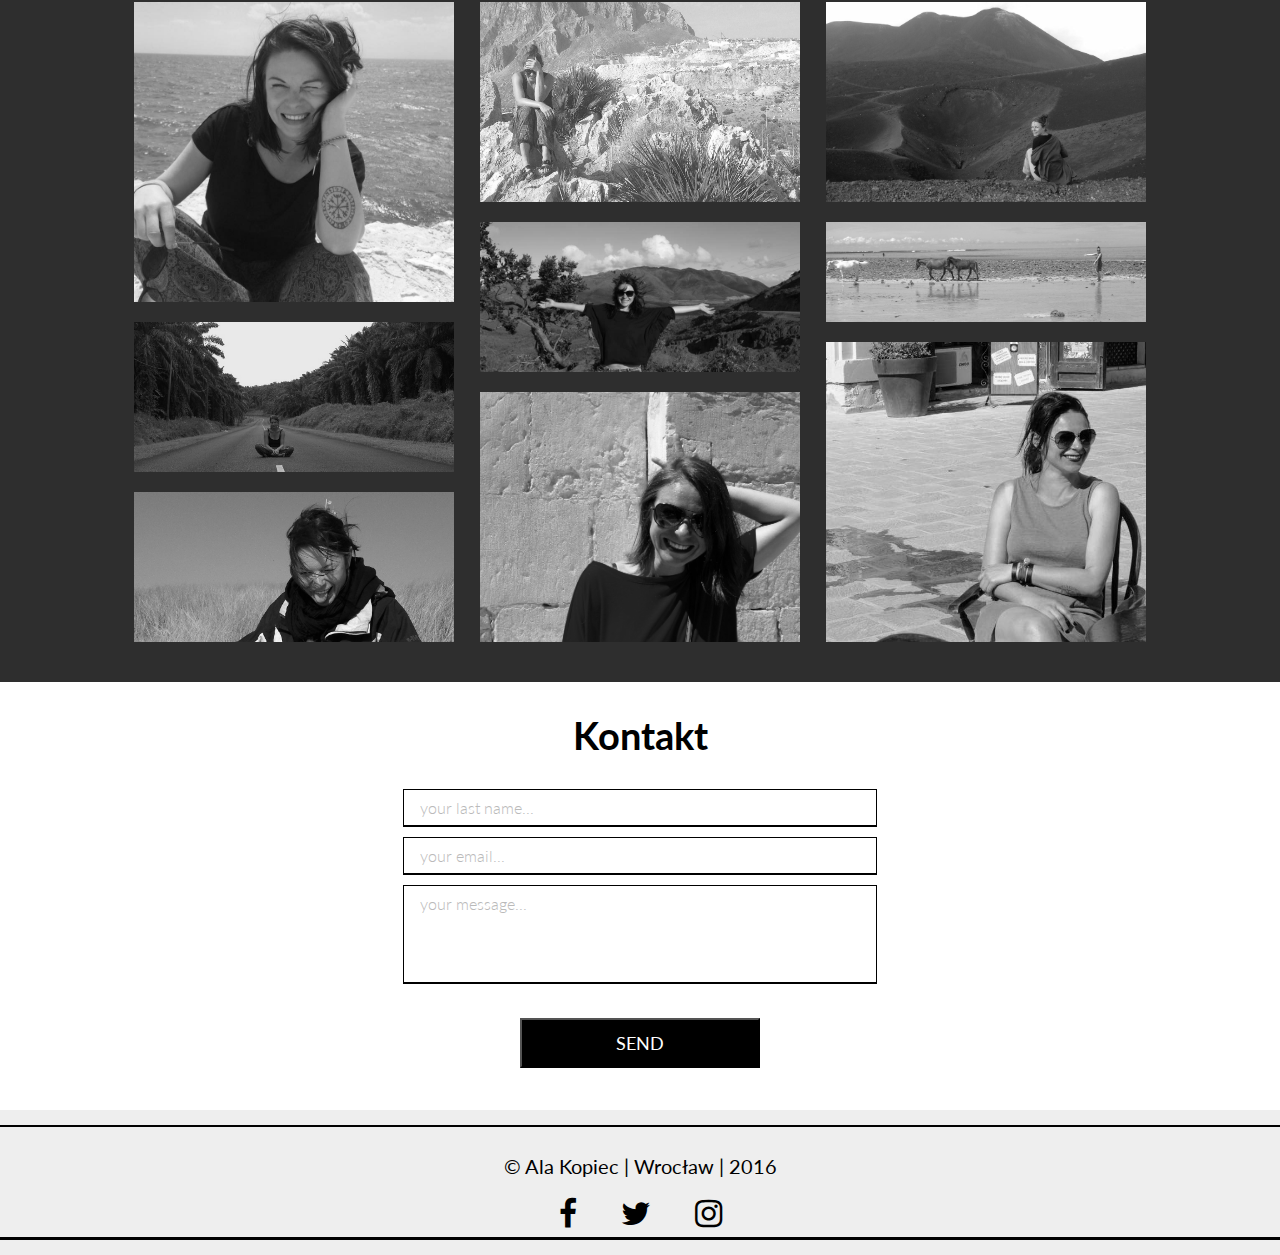
==== commit 224c9a2c: "spacje" ====
--- a/index.html
+++ b/index.html
@@ -2,7 +2,7 @@
 <html>
   <head>
     <meta charset="utf-8" />
-    <title>Ala Kopiec</title>
+    <title>SkinnyCat</title>
     <link href="stylesheets/normalize.css" rel="stylesheet">
     <link href="https://maxcdn.bootstrapcdn.com/font-awesome/4.6.3/css/font-awesome.min.css" rel="stylesheet">
    <link href='https://fonts.googleapis.com/css?family=Lato' rel='stylesheet' type='text/css'>
@@ -34,11 +34,11 @@
         <h2 class="ala">o mnie</h2>
 
             <p>Absolwentka Dziennikarstwa i Zarządzania Informacją. Menadzer Sportu. Pilot wycieczek. Instruktor zeglarstwa. Miłośniczka sportow wodnych oraz podrozy w kazdej formie.
-              Zajmuję się tworzeniem stron internetowych, zarządzaniem i aktualizacją już istniejących serwisów, prowadzeniem kanałów firmowych w mediach społecznościowych, projektowaniem materiałów promocyjnych oraz ich dystrybucją.
-Mam wieloletnie doświadczenie w sferze marketingu, PR-u i promocji.
-Interesuję się digital marketingiem, zagadnieniami user experience oraz fotografią studyjną.
-Cały czas rozwijam się zawodowo i nabywam nowe umiejętności. Korzystam z narzędzi tj. Photoshop, HTML,CSS, Google Analytics, Google AdWords, Power Editor, Canva, Prezi.
-Zapraszam na moją stronę:  www.skinnycat.pl
+              <br>Zajmuję się tworzeniem stron internetowych, zarządzaniem i aktualizacją już istniejących serwisów, prowadzeniem kanałów firmowych w mediach społecznościowych, projektowaniem materiałów promocyjnych oraz ich dystrybucją.
+Mam wieloletnie doświadczenie w sferze marketingu, PR-u i promocji.</br>
+<br>Interesuję się digital marketingiem, zagadnieniami user experience oraz fotografią studyjną.</br>
+<br>Cały czas rozwijam się zawodowo i nabywam nowe umiejętności. Korzystam z narzędzi tj. Photoshop, HTML,CSS, Google Analytics, Google AdWords, Power Editor, Canva, Prezi.
+Zapraszam na moją stronę:  www.skinnycat.pl</br>
 </p>
       </div>
 </section>
